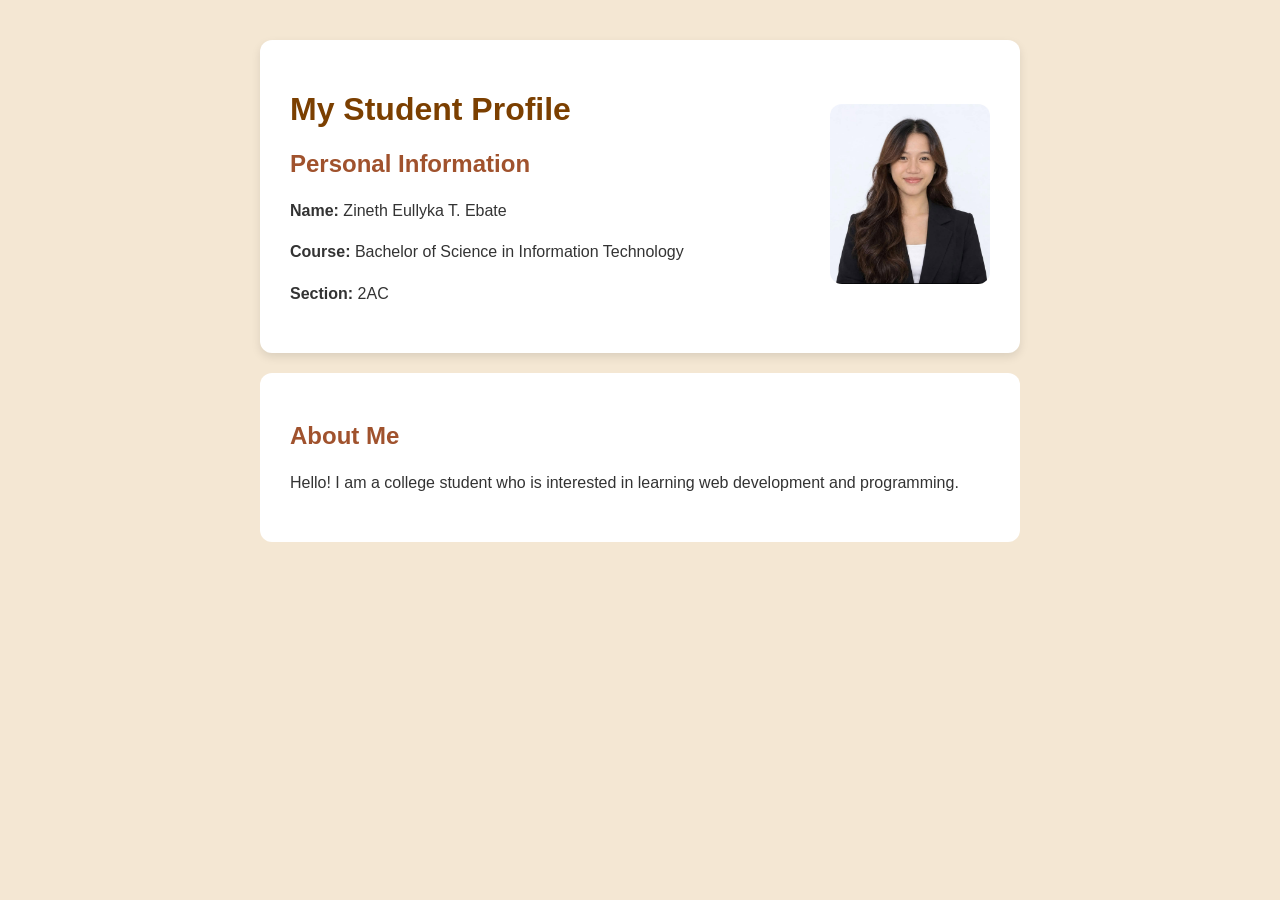
==== index.html @ e06b3bae "Add files via upload" ====
<!DOCTYPE html>
<html lang="en">
<head>
    <meta charset="UTF-8">
    <meta name="viewport" content="width=device-width, initial-scale=1.0">
    <title>My Student Profile</title>
    <link rel="stylesheet" href="style.css">
</head>
<body>

    <div class="profile-container">

        <div class="profile-info">
            <h1>My Student Profile</h1>

            <h2>Personal Information</h2>

            <p><strong>Name:</strong> Zineth Eullyka T. Ebate</p>
            <p><strong>Course:</strong> Bachelor of Science in Information Technology</p>
            <p><strong>Section:</strong> 2AC</p>
        </div>

        <div class="profile-image">
            <img src="myID.jpg" alt="My Profile Picture">
        </div>

    </div>

    <div class="about">
        <h2>About Me</h2>
        <p>
            Hello! I am a college student who is interested
            in learning web development and programming.
        </p>
    </div>

</body>
</html>
---- style.css ----
body {
    background-color: #f4e7d3;
    font-family: Arial, sans-serif;
    margin: 0;
    padding: 40px;
}

.profile-container {
    background-color: white;
    max-width: 700px;
    margin: auto;
    padding: 30px;
    border-radius: 12px;
    display: flex;
    align-items: center;
    justify-content: space-between;
    gap: 20px;
    box-shadow: 0 4px 10px rgba(0,0,0,0.1);
}

.profile-info {
    flex: 1;
}

.profile-image img {
    width: 160px;
    height: 180px;
    object-fit: cover;
    border-radius: 12px;
}

h1 {
    color: #7b3f00;
}

h2 {
    color: #a0522d;
}

p {
    color: #333;
    line-height: 1.6;
}

.about {
    background-color: white;
    max-width: 700px;
    margin: 20px auto;
    padding: 30px;
    border-radius: 12px;
}

@media (max-width: 500px) {
    .profile-container {
        flex-direction: column-reverse;
        text-align: center;
    }
}
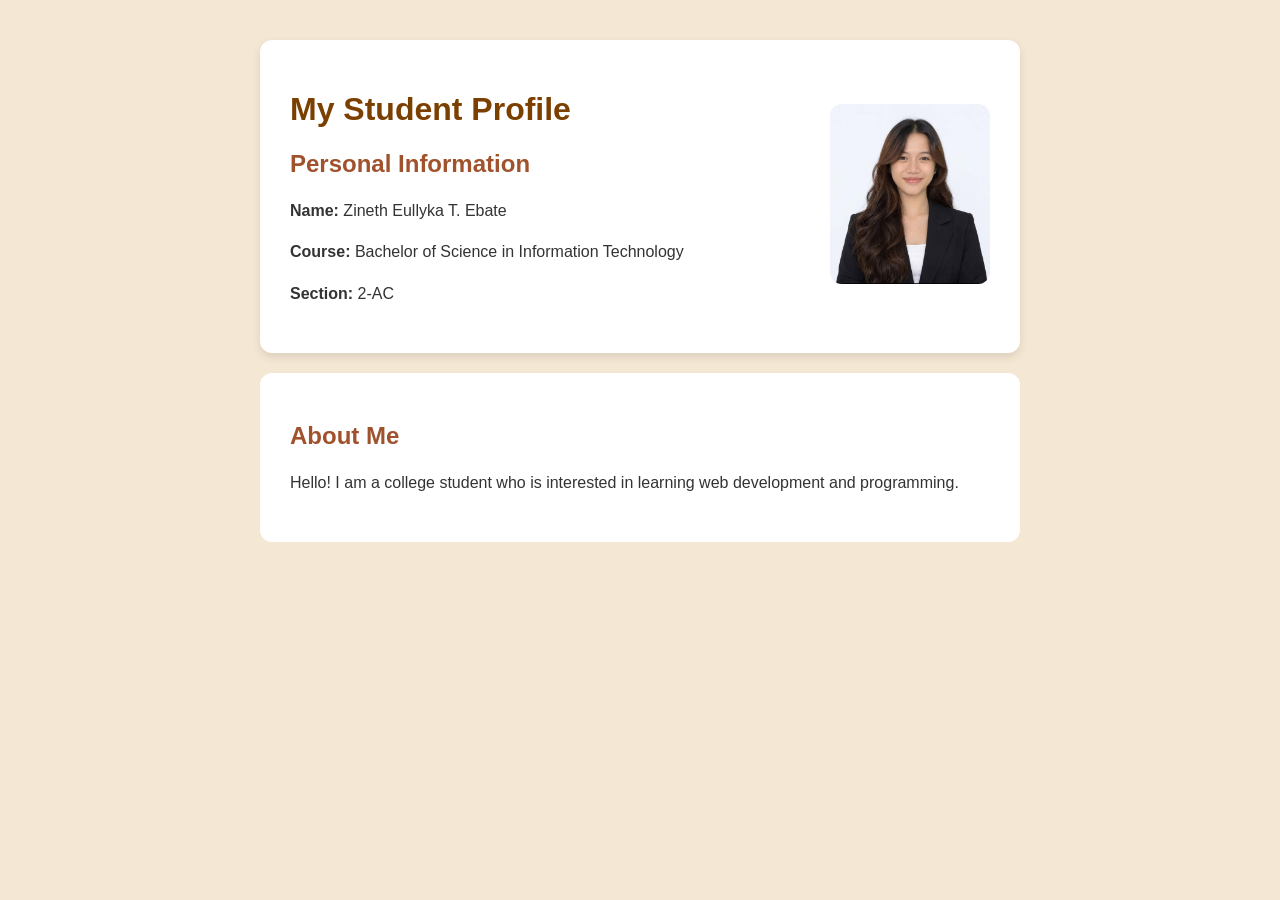
==== commit dfa1240f: "Fix section format from '2AC' to '2-AC'Update student personal information" ====
--- a/index.html
+++ b/index.html
@@ -18,7 +18,7 @@
 
             <p><strong>Name:</strong> Zineth Eullyka T. Ebate</p>
             <p><strong>Course:</strong> Bachelor of Science in Information Technology</p>
-            <p><strong>Section:</strong> 2AC</p>
+            <p><strong>Section:</strong> 2-AC</p>
         </div>
 
         <div class="profile-image">
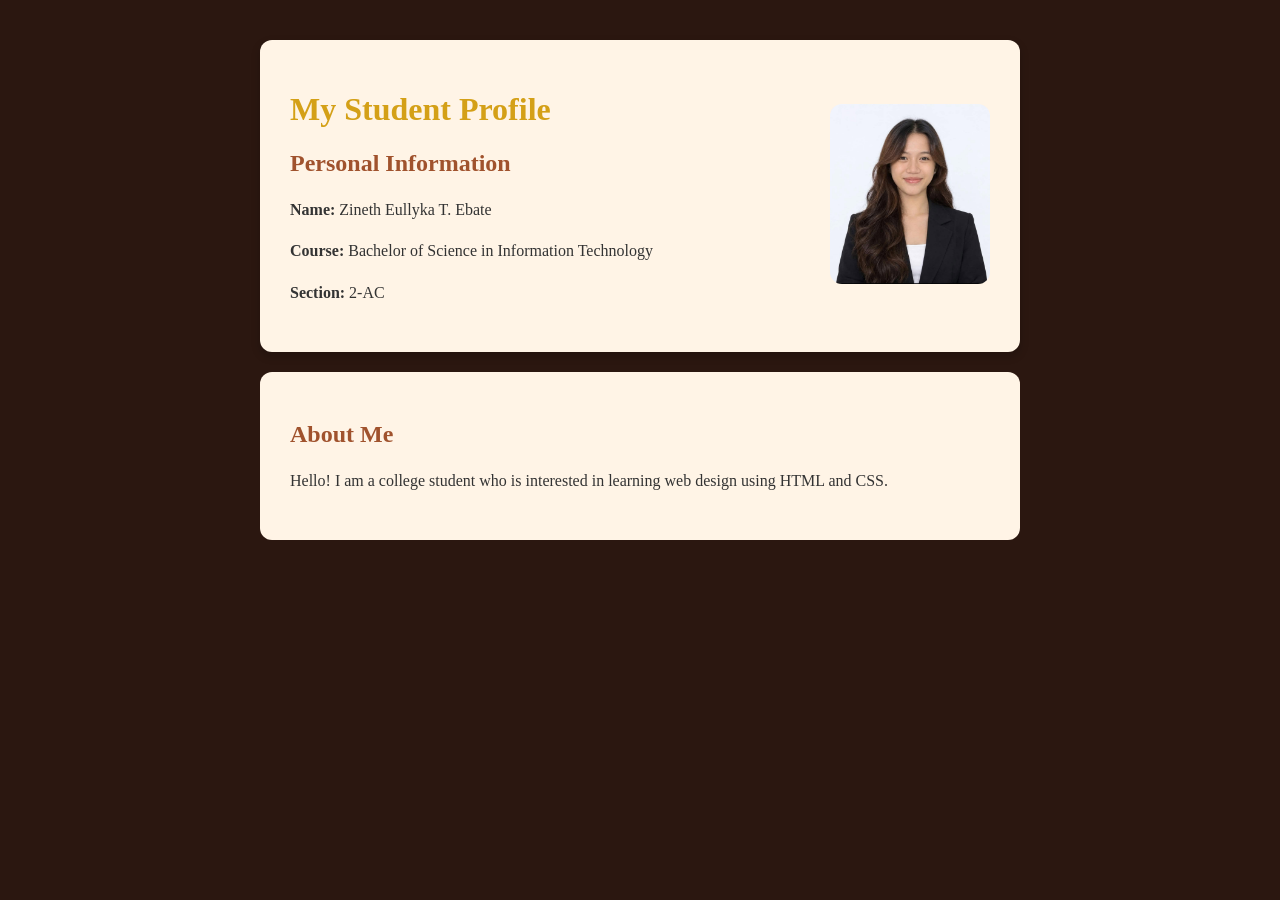
==== commit 11307352: "Updated About Me section" ====
--- a/index.html
+++ b/index.html
@@ -31,7 +31,7 @@
         <h2>About Me</h2>
         <p>
             Hello! I am a college student who is interested
-            in learning web development and programming.
+            in learning web design using HTML and CSS.
         </p>
     </div>
 
--- a/style.css
+++ b/style.css
@@ -1,13 +1,13 @@
 
 body {
-    background-color: #f4e7d3;
-    font-family: Arial, sans-serif;
+    background-color: #2b1710;
+    font-family: Georgia, serif;
     margin: 0;
     padding: 40px;
 }
 
 .profile-container {
-    background-color: white;
+    background-color: #fff4e6;
     max-width: 700px;
     margin: auto;
     padding: 30px;
@@ -16,7 +16,7 @@
     align-items: center;
     justify-content: space-between;
     gap: 20px;
-    box-shadow: 0 4px 10px rgba(0,0,0,0.1);
+    box-shadow: 0 4px 10px rgba(0,0,0,0.2);
 }
 
 .profile-info {
@@ -31,7 +31,7 @@
 }
 
 h1 {
-    color: #7b3f00;
+    color: #d4a017;
 }
 
 h2 {
@@ -39,12 +39,12 @@
 }
 
 p {
-    color: #333;
+    color: #333333;
     line-height: 1.6;
 }
 
 .about {
-    background-color: white;
+    background-color: #fff4e6;
     max-width: 700px;
     margin: 20px auto;
     padding: 30px;
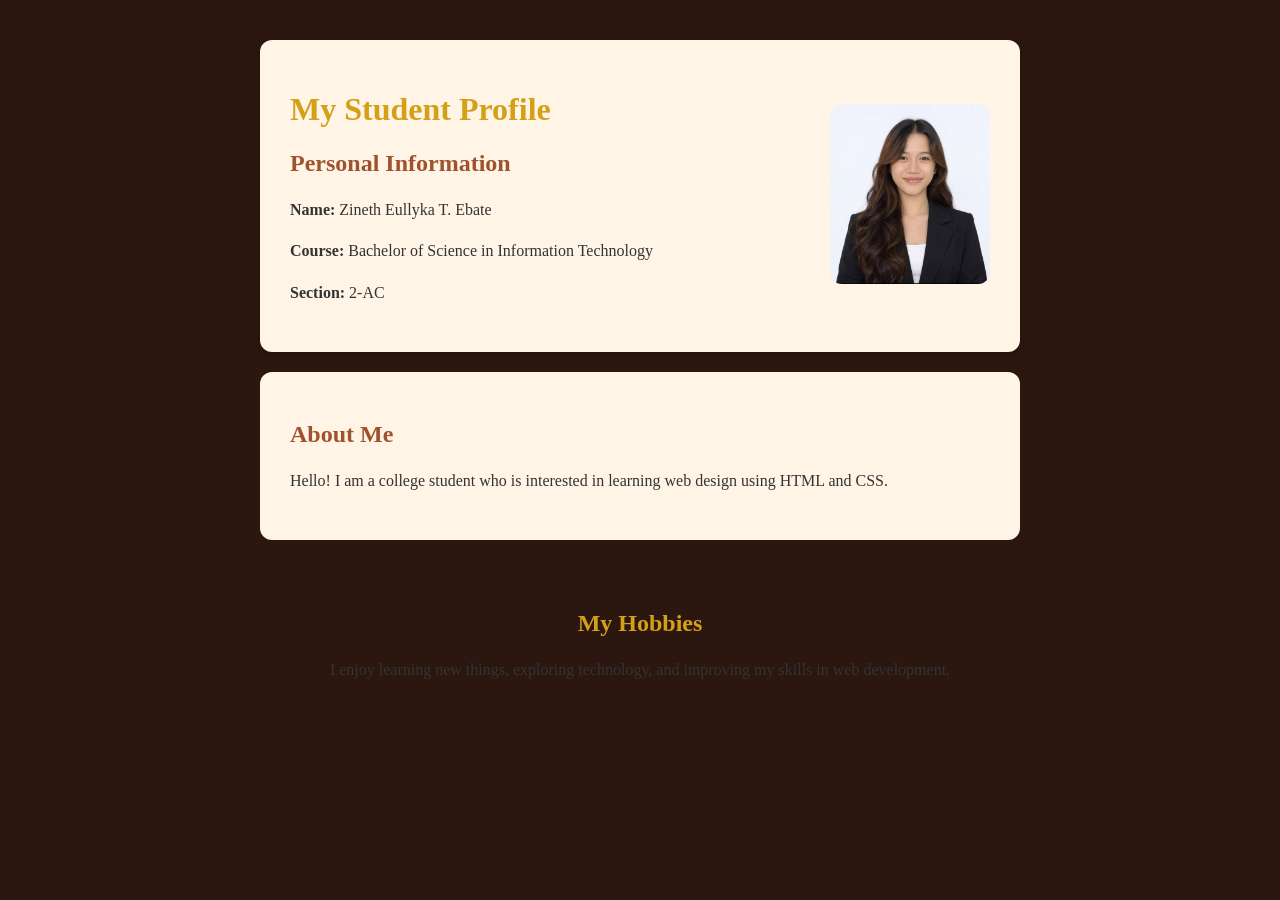
==== commit cf29fcea: "Update HTML and CSS files" ====
--- a/index.html
+++ b/index.html
@@ -35,5 +35,11 @@
         </p>
     </div>
 
+    <section>
+        <h2>My Hobbies</h2>
+        <p>I enjoy learning new things, exploring technology,
+        and improving my skills in web development.</p>
+    </section>
+
 </body>
 </html>
--- a/style.css
+++ b/style.css
@@ -57,3 +57,14 @@
         text-align: center;
     }
 }
+
+/* New Hobbies Section */
+section {
+    padding: 30px;
+    text-align: center;
+}
+
+section h2 {
+    color: #d4a017;
+    font-family: Georgia, serif;
+}
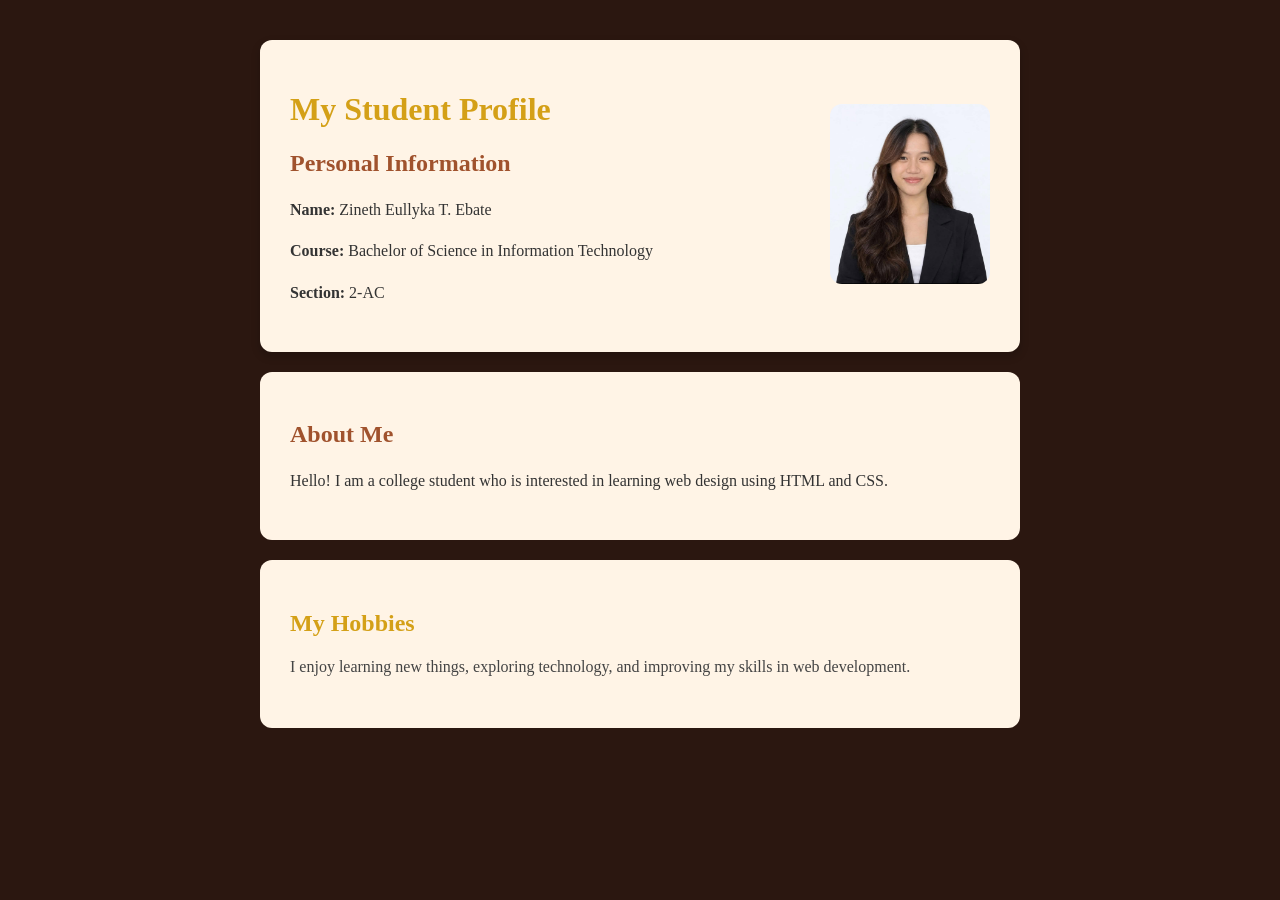
==== commit 967c4ede: "Improve hobbies section design" ====
--- a/index.html
+++ b/index.html
@@ -35,11 +35,13 @@
         </p>
     </div>
 
-    <section>
-        <h2>My Hobbies</h2>
-        <p>I enjoy learning new things, exploring technology,
-        and improving my skills in web development.</p>
-    </section>
+    <div class="hobbies">
+    <h2>My Hobbies</h2>
+    <p>
+        I enjoy learning new things, exploring technology,
+        and improving my skills in web development.
+    </p>
+</div>
 
 </body>
 </html>
--- a/style.css
+++ b/style.css
@@ -67,4 +67,23 @@
 section h2 {
     color: #d4a017;
     font-family: Georgia, serif;
+}
+
+.hobbies {
+    background-color: #fff4e6;
+    max-width: 700px;
+    margin: 20px auto;
+    padding: 30px;
+    border-radius: 12px;
+}
+
+.hobbies h2 {
+    color: #d4a017;
+    font-family: Georgia, serif;
+    margin-bottom: 15px;
+}
+
+.hobbies p {
+    color: #444;
+    line-height: 1.8;
 }
